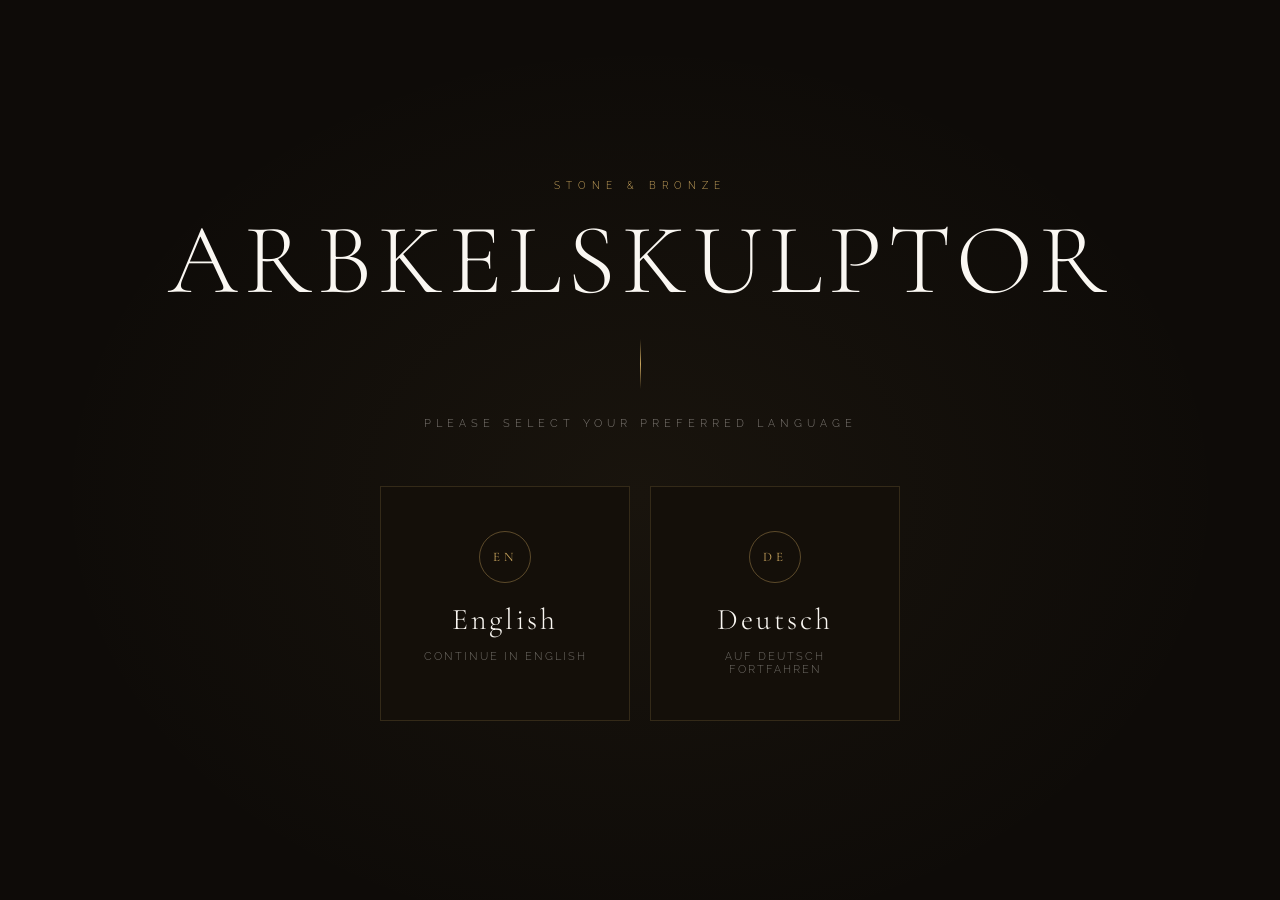
==== userDashboard/index.html @ ac5e6d74 "Clean reconnect" ====
<!DOCTYPE html>
<html lang="en">
<head>
    <meta charset="UTF-8">
    <meta name="viewport" content="width=device-width, initial-scale=1.0">
    <meta name="description" content="Choose your preferred language">
    <title>Select Language | Arbkelskulptor</title>
    <link rel="preconnect" href="https://fonts.googleapis.com">
    <link rel="preconnect" href="https://fonts.gstatic.com" crossorigin>
    <link href="https://fonts.googleapis.com/css2?family=Cormorant+Garamond:ital,wght@0,300;0,400;0,600;1,300;1,400&family=Raleway:wght@200;300;400;500&display=swap" rel="stylesheet">
    <link rel="stylesheet" href="../assets/css/language-select.css">
</head>
<body>

<main class="language-selection">
    <div class="container">
        <span class="eyebrow">Stone &amp; Bronze</span>
        <h1 class="welcome-title">ARBKELSKULPTOR</h1>
        <div class="title-rule"></div>
        <p class="subtitle">Please select your preferred language</p>

        <div class="language-options">
            <a href="en/home.html" class="language-card">
                <div class="flag-icon">EN</div>
                <h2>English</h2>
                <p>Continue in English</p>
            </a>

            <a href="de/home.html" class="language-card">
                <div class="flag-icon">DE</div>
                <h2>Deutsch</h2>
                <p>Auf Deutsch fortfahren</p>
            </a>
        </div>
    </div>
</main>

</body>
</html>
---- assets/css/language-select.css ----
/* ── RESET ── */
*, *::before, *::after {
    margin: 0;
    padding: 0;
    box-sizing: border-box;
}

:root {
    --gold:      #C8A45D;
    --gold-lt:   #DFC08A;
    --cream:     #FAF7F2;
    --dark:      #0E0B08;
    --dark-card: #140F09;
    --border:    rgba(200,164,93,0.18);
}

html, body {
    height: 100%;
    background: var(--dark);
    color: var(--cream);
    overflow: hidden;
}

/* ── FULL-PAGE LAYOUT ── */
.language-selection {
    width: 100%;
    height: 100vh;
    display: flex;
    align-items: center;
    justify-content: center;
    position: relative;
}

/* subtle radial gold glow */
.language-selection::before {
    content: "";
    position: absolute;
    inset: 0;
    background: radial-gradient(ellipse at 50% 55%, rgba(200,164,93,0.06) 0%, transparent 65%);
    pointer-events: none;
}

.container {
    position: relative;
    width: 100%;
    max-width: 700px;
    padding: 0 40px;
    text-align: center;
    display: flex;
    flex-direction: column;
    align-items: center;
}

/* ── EYEBROW ── */
.eyebrow {
    font-family: 'Raleway', sans-serif;
    font-size: 10px;
    font-weight: 300;
    letter-spacing: 6px;
    text-transform: uppercase;
    color: var(--gold);
    display: block;
    margin-bottom: 20px;
    opacity: 0;
    animation: fadeUp 0.9s ease forwards 0.1s;
}

/* ── TITLE ── */
.welcome-title {
    font-family: 'Cormorant Garamond', serif;
    font-size: clamp(44px, 8vw, 100px);
    font-weight: 300;
    letter-spacing: 6px;
    line-height: 1;
    color: var(--cream);
    opacity: 0;
    animation: fadeUp 1s ease forwards 0.35s;
}

/* ── GOLD RULE ── */
.title-rule {
    width: 1px;
    height: 50px;
    background: linear-gradient(to bottom, transparent, var(--gold), transparent);
    margin: 28px auto;
    opacity: 0;
    animation: fadeIn 1s ease forwards 0.8s;
}

/* ── SUBTITLE ── */
.subtitle {
    font-family: 'Raleway', sans-serif;
    font-size: 11px;
    font-weight: 300;
    letter-spacing: 5px;
    text-transform: uppercase;
    color: rgba(250,247,242,0.45);
    margin-bottom: 56px;
    opacity: 0;
    animation: fadeUp 0.9s ease forwards 1s;
}

/* ── LANGUAGE CARDS ── */
.language-options {
    display: grid;
    grid-template-columns: repeat(2, 1fr);
    gap: 20px;
    width: 100%;
    max-width: 520px;
    opacity: 0;
    animation: fadeUp 0.9s ease forwards 1.2s;
}

.language-card {
    display: flex;
    flex-direction: column;
    align-items: center;
    gap: 12px;
    padding: 44px 28px;
    text-decoration: none;
    background: var(--dark-card);
    border: 1px solid var(--border);
    transition: border-color 0.3s ease, transform 0.3s ease, background 0.3s ease;
}

.language-card:hover {
    border-color: rgba(200,164,93,0.55);
    transform: translateY(-4px);
    background: rgba(200,164,93,0.04);
}

.flag-icon {
    font-family: 'Cormorant Garamond', serif;
    font-size: 13px;
    font-weight: 400;
    letter-spacing: 4px;
    color: var(--gold);
    border: 1px solid rgba(200,164,93,0.4);
    border-radius: 50%;
    width: 52px;
    height: 52px;
    display: flex;
    align-items: center;
    justify-content: center;
    margin-bottom: 6px;
    transition: border-color 0.3s, background 0.3s;
}

.language-card:hover .flag-icon {
    border-color: var(--gold);
    background: rgba(200,164,93,0.08);
}

.language-card h2 {
    font-family: 'Cormorant Garamond', serif;
    font-size: clamp(22px, 3vw, 30px);
    font-weight: 300;
    letter-spacing: 3px;
    color: var(--cream);
    transition: color 0.3s;
}

.language-card:hover h2 {
    color: var(--gold-lt);
}

.language-card p {
    font-family: 'Raleway', sans-serif;
    font-size: 11px;
    font-weight: 300;
    letter-spacing: 2px;
    text-transform: uppercase;
    color: rgba(250,247,242,0.4);
    transition: color 0.3s;
}

.language-card:hover p {
    color: rgba(250,247,242,0.65);
}

/* ── ANIMATIONS ── */
@keyframes fadeUp {
    from { opacity: 0; transform: translateY(22px); }
    to   { opacity: 1; transform: translateY(0); }
}

@keyframes fadeIn {
    from { opacity: 0; }
    to   { opacity: 1; }
}

/* ── RESPONSIVE ── */
@media (max-width: 640px) {
    .container { padding: 0 28px; }
    .welcome-title { letter-spacing: 3px; }
    .language-options { max-width: 400px; gap: 16px; }
    .language-card { padding: 36px 20px; }
}

@media (max-width: 420px) {
    body { overflow: auto; }
    .language-selection { height: auto; padding: 60px 0; }
    .language-options { grid-template-columns: 1fr; max-width: 280px; }
    .welcome-title { letter-spacing: 2px; }
}
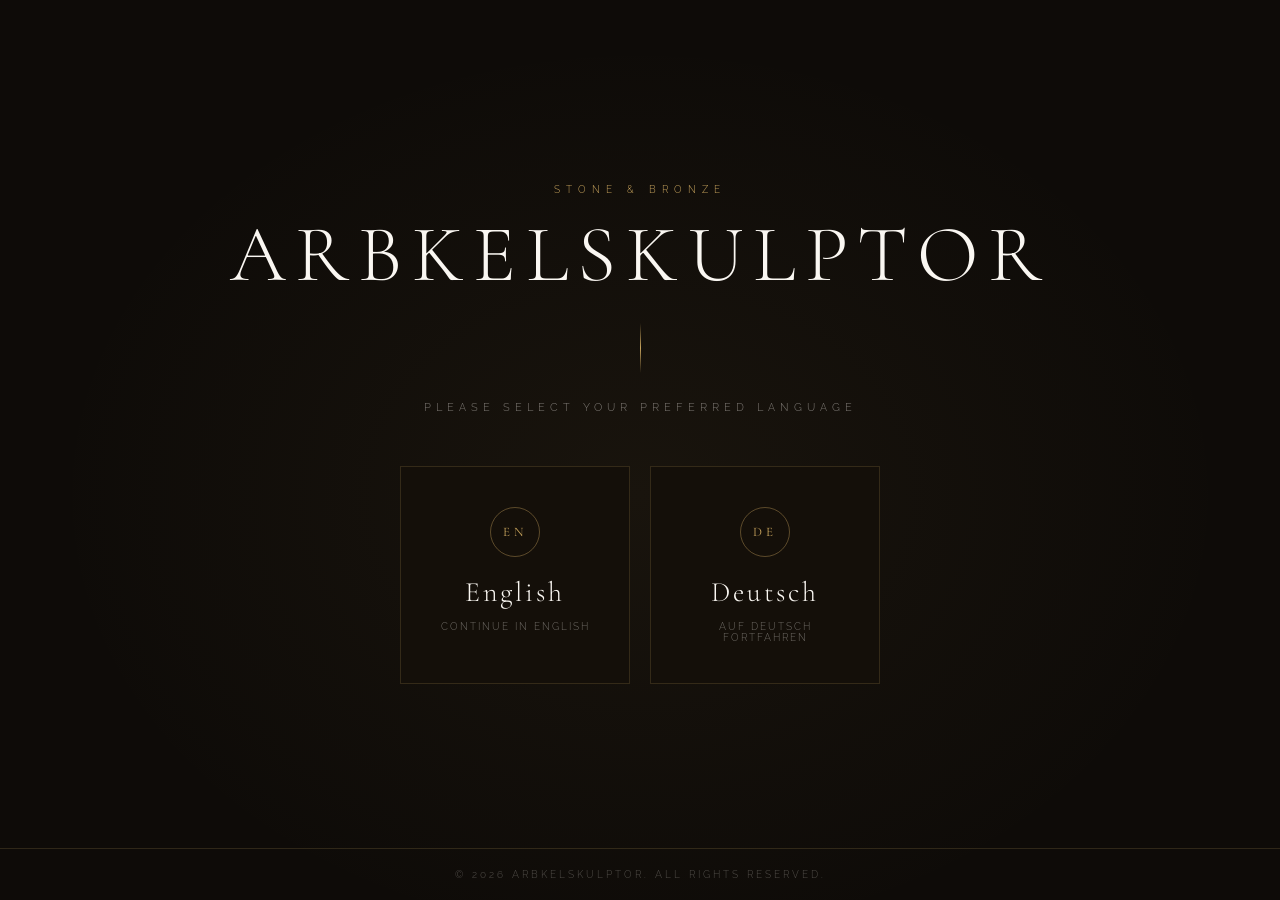
==== commit ab1ff209: "Fixed layout issues on index and added footer" ====
--- a/userDashboard/index.html
+++ b/userDashboard/index.html
@@ -33,6 +33,10 @@
             </a>
         </div>
     </div>
+
+    <footer class="site-footer">
+        &copy; 2026 ArbKelSkulptor. All rights reserved.
+    </footer>
 </main>
 
 </body>
--- a/assets/css/language-select.css
+++ b/assets/css/language-select.css
@@ -18,17 +18,20 @@
     height: 100%;
     background: var(--dark);
     color: var(--cream);
-    overflow: hidden;
+    overflow-x: hidden;
+    overflow-y: auto;
 }
 
 /* ── FULL-PAGE LAYOUT ── */
 .language-selection {
     width: 100%;
-    height: 100vh;
-    display: flex;
+    min-height: 100vh;
+    display: flex;
+    flex-direction: column;
     align-items: center;
     justify-content: center;
     position: relative;
+    padding: 60px 0 0;
 }
 
 /* subtle radial gold glow */
@@ -42,6 +45,7 @@
 
 .container {
     position: relative;
+    flex: 1;
     width: 100%;
     max-width: 700px;
     padding: 0 40px;
@@ -49,6 +53,8 @@
     display: flex;
     flex-direction: column;
     align-items: center;
+    justify-content: center;
+    padding-bottom: 40px;
 }
 
 /* ── EYEBROW ── */
@@ -65,14 +71,16 @@
     animation: fadeUp 0.9s ease forwards 0.1s;
 }
 
-/* ── TITLE ── */
+/* ── TITLE — never wraps, scales to fit ── */
 .welcome-title {
     font-family: 'Cormorant Garamond', serif;
-    font-size: clamp(44px, 8vw, 100px);
-    font-weight: 300;
-    letter-spacing: 6px;
+    /* clamp: min 28px, fluid 7vw, max 80px — keeps it on one line */
+    font-size: clamp(28px, 7vw, 80px);
+    font-weight: 300;
+    letter-spacing: 0.12em;
     line-height: 1;
     color: var(--cream);
+    white-space: nowrap;          /* never allow line break */
     opacity: 0;
     animation: fadeUp 1s ease forwards 0.35s;
 }
@@ -95,7 +103,7 @@
     letter-spacing: 5px;
     text-transform: uppercase;
     color: rgba(250,247,242,0.45);
-    margin-bottom: 56px;
+    margin-bottom: 52px;
     opacity: 0;
     animation: fadeUp 0.9s ease forwards 1s;
 }
@@ -106,7 +114,7 @@
     grid-template-columns: repeat(2, 1fr);
     gap: 20px;
     width: 100%;
-    max-width: 520px;
+    max-width: 480px;
     opacity: 0;
     animation: fadeUp 0.9s ease forwards 1.2s;
 }
@@ -116,7 +124,7 @@
     flex-direction: column;
     align-items: center;
     gap: 12px;
-    padding: 44px 28px;
+    padding: 40px 24px;
     text-decoration: none;
     background: var(--dark-card);
     border: 1px solid var(--border);
@@ -137,8 +145,8 @@
     color: var(--gold);
     border: 1px solid rgba(200,164,93,0.4);
     border-radius: 50%;
-    width: 52px;
-    height: 52px;
+    width: 50px;
+    height: 50px;
     display: flex;
     align-items: center;
     justify-content: center;
@@ -153,20 +161,18 @@
 
 .language-card h2 {
     font-family: 'Cormorant Garamond', serif;
-    font-size: clamp(22px, 3vw, 30px);
+    font-size: clamp(20px, 2.5vw, 28px);
     font-weight: 300;
     letter-spacing: 3px;
     color: var(--cream);
     transition: color 0.3s;
 }
 
-.language-card:hover h2 {
-    color: var(--gold-lt);
-}
+.language-card:hover h2 { color: var(--gold-lt); }
 
 .language-card p {
     font-family: 'Raleway', sans-serif;
-    font-size: 11px;
+    font-size: 10px;
     font-weight: 300;
     letter-spacing: 2px;
     text-transform: uppercase;
@@ -174,8 +180,22 @@
     transition: color 0.3s;
 }
 
-.language-card:hover p {
-    color: rgba(250,247,242,0.65);
+.language-card:hover p { color: rgba(250,247,242,0.65); }
+
+/* ── FOOTER ── */
+.site-footer {
+    position: relative;
+    z-index: 1;
+    width: 100%;
+    padding: 20px 40px;
+    border-top: 1px solid var(--border);
+    text-align: center;
+    font-family: 'Raleway', sans-serif;
+    font-size: 10px;
+    font-weight: 300;
+    letter-spacing: 3px;
+    text-transform: uppercase;
+    color: rgba(250,247,242,0.28);
 }
 
 /* ── ANIMATIONS ── */
@@ -191,15 +211,32 @@
 
 /* ── RESPONSIVE ── */
 @media (max-width: 640px) {
-    .container { padding: 0 28px; }
-    .welcome-title { letter-spacing: 3px; }
-    .language-options { max-width: 400px; gap: 16px; }
-    .language-card { padding: 36px 20px; }
-}
-
-@media (max-width: 420px) {
-    body { overflow: auto; }
-    .language-selection { height: auto; padding: 60px 0; }
-    .language-options { grid-template-columns: 1fr; max-width: 280px; }
-    .welcome-title { letter-spacing: 2px; }
+    .container { padding: 0 24px 32px; }
+
+    /* fluid font already handles most cases; just tighten spacing */
+    .welcome-title { letter-spacing: 0.06em; }
+
+    .subtitle {
+        letter-spacing: 3px;
+        margin-bottom: 36px;
+    }
+
+    .language-options {
+        max-width: 100%;
+        gap: 14px;
+    }
+
+    .language-card { padding: 28px 16px; }
+
+    .site-footer { padding: 18px 24px; letter-spacing: 2px; }
+}
+
+@media (max-width: 380px) {
+    /* stack cards on very small screens */
+    .language-options {
+        grid-template-columns: 1fr;
+        max-width: 240px;
+    }
+
+    .subtitle { font-size: 9px; letter-spacing: 2px; }
 }
